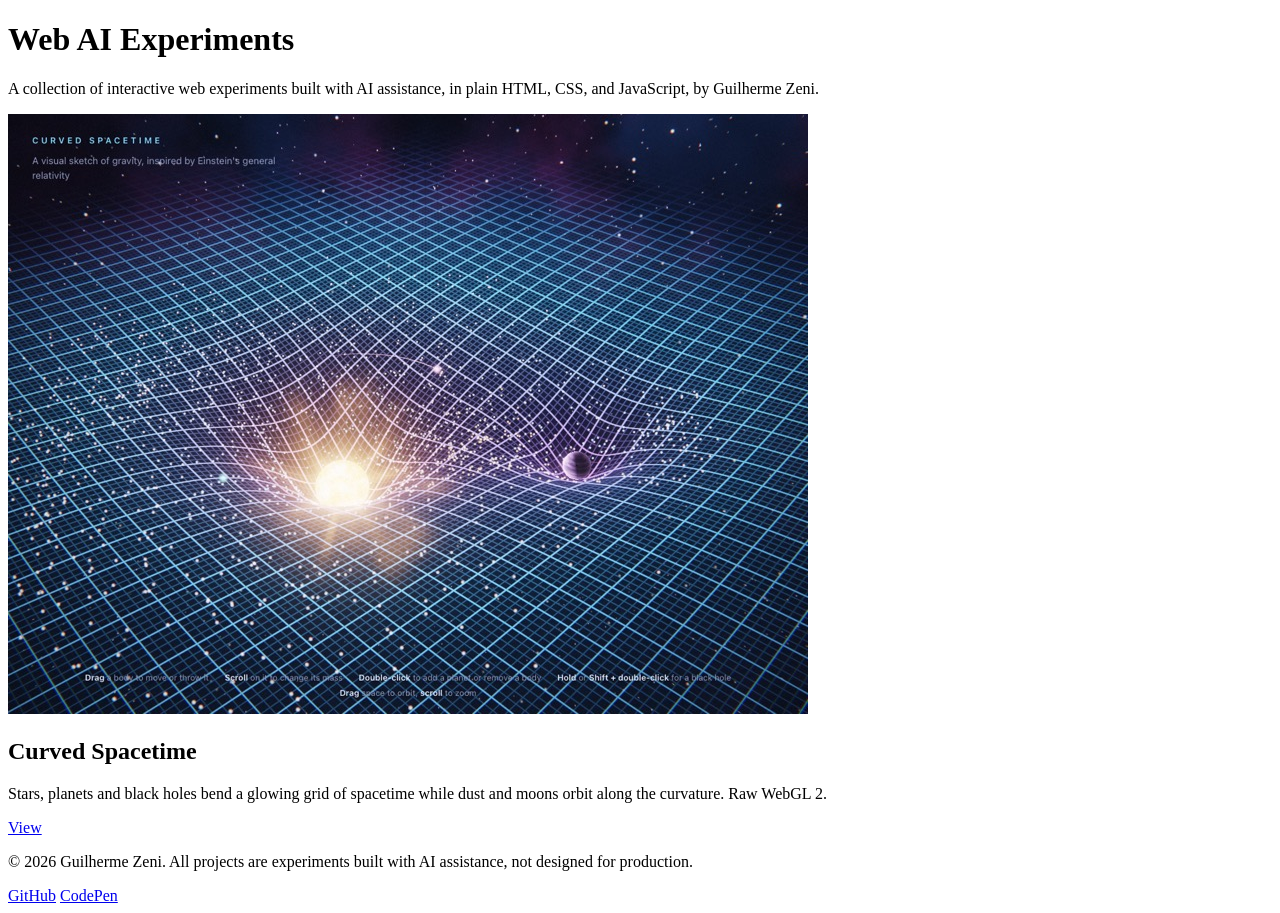
==== index.html @ 0e8def6b "Point hub GitHub link to the repo" ====
<!DOCTYPE html>
<html lang="en">

<head>
  <meta charset="UTF-8">
  <meta name="viewport" content="width=device-width, initial-scale=1.0">
  <meta http-equiv="Content-Security-Policy" content="default-src 'none'; style-src 'self' https://fonts.googleapis.com; font-src https://fonts.gstatic.com; img-src 'self'">
  <meta name="referrer" content="no-referrer">
  <title>Web AI Experiments Hub</title>
  <link href="https://fonts.googleapis.com/css2?family=Poppins:wght@400;600;700&display=swap" rel="stylesheet">
  <link rel="stylesheet" href="styles.css">
</head>

<body>
  <header class="container">
    <h1>Web AI Experiments</h1>
    <p>A collection of interactive web experiments built with AI assistance, in plain HTML, CSS, and JavaScript, by Guilherme Zeni.</p>
  </header>

  <main class="container">
    <div class="grid-container">

      <div class="card">
        <img src="./einstein-field-equation/preview.jpg" alt="Curved Spacetime preview">
        <h2>Curved Spacetime</h2>
        <p>Stars, planets and black holes bend a glowing grid of spacetime while dust and moons orbit along the curvature. Raw WebGL 2.</p>
        <div class="links">
          <a href="./einstein-field-equation/index.html" target="_blank" rel="noopener">View</a>
        </div>
      </div>

      <!-- Card template
      <div class="card">
        <img src="./experiment-name/preview.png" alt="Experiment Name preview">
        <h2>Experiment Name</h2>
        <p>One sentence about what it shows.</p>
        <div class="links">
          <a href="./experiment-name/index.html" target="_blank" rel="noopener">View</a>
          <a href="https://codepen.io/guillhermm/pen/PEN_ID" target="_blank" rel="noopener">CodePen</a>
        </div>
      </div>
      -->

    </div>
  </main>

  <footer class="container">
    <p>© 2026 Guilherme Zeni. All projects are experiments built with AI assistance, not designed for production.</p>
    <div class="social">
      <a href="https://github.com/Guillhermm/web-ai-experiments" target="_blank" rel="noopener">GitHub</a>
      <a href="https://codepen.io/guillhermm" target="_blank" rel="noopener">CodePen</a>
    </div>
  </footer>
</body>

</html>
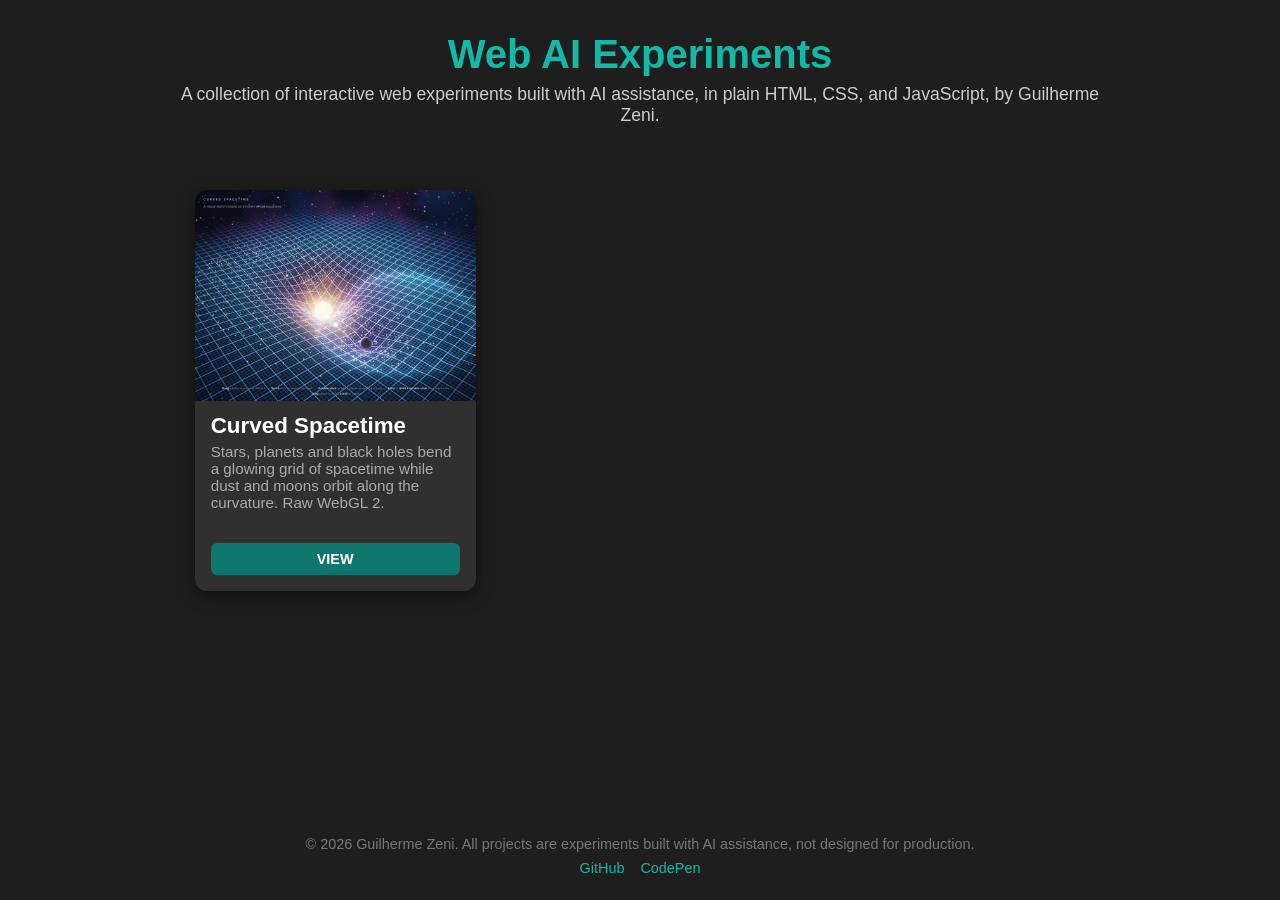
==== commit 245a7d0b: "Add Curved Spacetime with screenshots and hub card" ====
--- a/index.html
+++ b/index.html
@@ -47,7 +47,7 @@
   <footer class="container">
     <p>© 2026 Guilherme Zeni. All projects are experiments built with AI assistance, not designed for production.</p>
     <div class="social">
-      <a href="https://github.com/Guillhermm/web-ai-experiments" target="_blank" rel="noopener">GitHub</a>
+      <a href="https://github.com/guillhermm" target="_blank" rel="noopener">GitHub</a>
       <a href="https://codepen.io/guillhermm" target="_blank" rel="noopener">CodePen</a>
     </div>
   </footer>
--- a/styles.css
+++ b/styles.css
@@ -0,0 +1,151 @@
+* {
+  margin: 0;
+  padding: 0;
+  box-sizing: border-box;
+}
+
+body {
+  font-family: 'Poppins', sans-serif;
+  background: #1e1e1e;
+  color: #fff;
+  min-height: 100vh;
+  display: flex;
+  flex-direction: column;
+}
+
+header {
+  text-align: center;
+  padding: 2rem 1rem 1rem;
+}
+
+header h1 {
+  font-size: 2.5rem;
+  line-height: 1.1;
+  margin-bottom: .5rem;
+  color: #14b8a6;
+}
+
+header p {
+  font-size: 1.1rem;
+  color: #ccc;
+}
+
+main {
+  flex-grow: 1;
+}
+
+.grid-container {
+  display: grid;
+  grid-template-columns: repeat(auto-fill, minmax(16.25rem, 1fr));
+  gap: 1.5rem;
+  padding: 1rem;
+}
+
+.card {
+  background: #303030;
+  border-radius: .75rem;
+  display: flex;
+  flex-direction: column;
+  overflow: hidden;
+  box-shadow: 0 .3rem 1rem rgba(0, 0, 0, .5);
+  transition: transform .3s, box-shadow .3s;
+}
+
+.card:hover {
+  transform: translateY(-.3rem);
+  box-shadow: 0 .6rem 1.25rem rgba(0, 0, 0, .7);
+}
+
+.card img {
+  width: 100%;
+  display: block;
+  object-fit: cover;
+  aspect-ratio: 4 / 3;
+}
+
+.card h2 {
+  font-size: 1.4rem;
+  margin: .75rem 1rem .25rem 1rem;
+}
+
+.card p {
+  flex-grow: 1;
+  font-size: .95rem;
+  color: #aaa;
+  margin: 0 1rem 1rem 1rem;
+}
+
+.links {
+  display: flex;
+  flex-direction: column;
+  align-items: center;
+  justify-content: center;
+  gap: 1rem;
+  padding: 1rem;
+}
+
+.links a {
+  text-decoration: none;
+  color: #fff;
+  background: #0f766e;
+  padding: .5rem 1rem;
+  border-radius: .4rem;
+  font-size: .9rem;
+  font-weight: 600;
+  text-align: center;
+  text-transform: uppercase;
+  transition: all .2s ease-in-out;
+  width: 100%;
+}
+
+.links a:hover {
+  background: #115e59;
+}
+
+footer {
+  text-align: center;
+  padding: 1.5rem 1rem;
+  font-size: .9rem;
+  color: #777;
+}
+
+footer .social {
+  margin-top: .5rem;
+  display: flex;
+  justify-content: center;
+  gap: 1rem;
+}
+
+footer .social a {
+  text-decoration: none;
+  color: #14b8a6;
+  transition: all .3s ease;
+}
+
+footer .social a:hover {
+  color: #5eead4;
+}
+
+@media (min-width: 48rem) {
+  header {
+    padding: 2rem 1rem;
+  }
+
+  .grid-container {
+    padding: 2rem;
+  }
+}
+
+@media (min-width: 64rem) {
+  .container {
+    max-width: 60rem;
+    margin: 0 auto;
+  }
+}
+
+@media (min-width: 90rem) {
+  .container {
+    max-width: 80rem;
+    margin: 0 auto;
+  }
+}
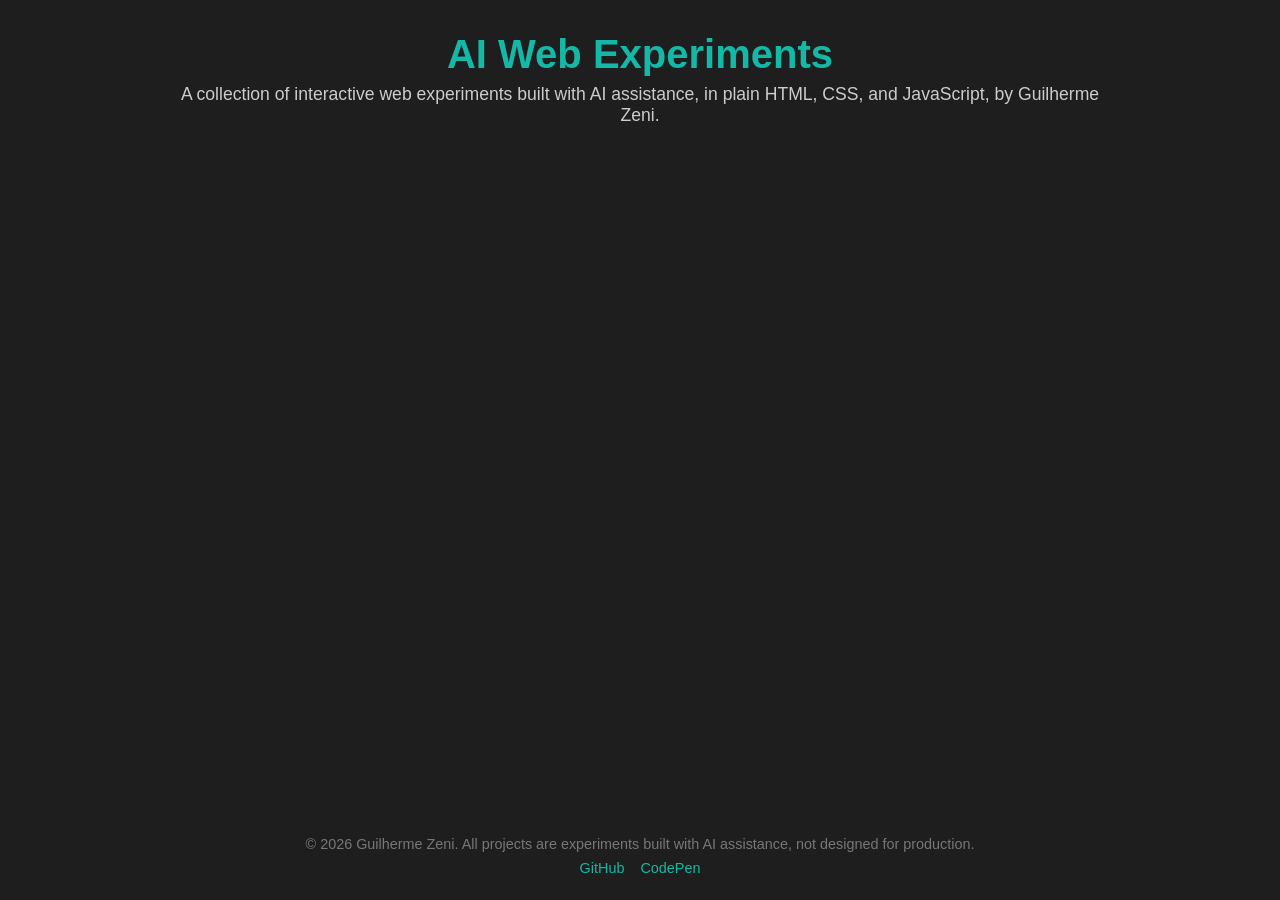
==== commit ec31438b: "Hub page, README and license" ====
--- a/index.html
+++ b/index.html
@@ -6,28 +6,19 @@
   <meta name="viewport" content="width=device-width, initial-scale=1.0">
   <meta http-equiv="Content-Security-Policy" content="default-src 'none'; style-src 'self' https://fonts.googleapis.com; font-src https://fonts.gstatic.com; img-src 'self'">
   <meta name="referrer" content="no-referrer">
-  <title>Web AI Experiments Hub</title>
+  <title>AI Web Experiments Hub</title>
   <link href="https://fonts.googleapis.com/css2?family=Poppins:wght@400;600;700&display=swap" rel="stylesheet">
   <link rel="stylesheet" href="styles.css">
 </head>
 
 <body>
   <header class="container">
-    <h1>Web AI Experiments</h1>
+    <h1>AI Web Experiments</h1>
     <p>A collection of interactive web experiments built with AI assistance, in plain HTML, CSS, and JavaScript, by Guilherme Zeni.</p>
   </header>
 
   <main class="container">
     <div class="grid-container">
-
-      <div class="card">
-        <img src="./einstein-field-equation/preview.jpg" alt="Curved Spacetime preview">
-        <h2>Curved Spacetime</h2>
-        <p>Stars, planets and black holes bend a glowing grid of spacetime while dust and moons orbit along the curvature. Raw WebGL 2.</p>
-        <div class="links">
-          <a href="./einstein-field-equation/index.html" target="_blank" rel="noopener">View</a>
-        </div>
-      </div>
 
       <!-- Card template
       <div class="card">
--- a/styles.css
+++ b/styles.css
@@ -36,7 +36,7 @@
 
 .grid-container {
   display: grid;
-  grid-template-columns: repeat(auto-fill, minmax(16.25rem, 1fr));
+  grid-template-columns: repeat(auto-fit, minmax(16.25rem, 1fr));
   gap: 1.5rem;
   padding: 1rem;
 }
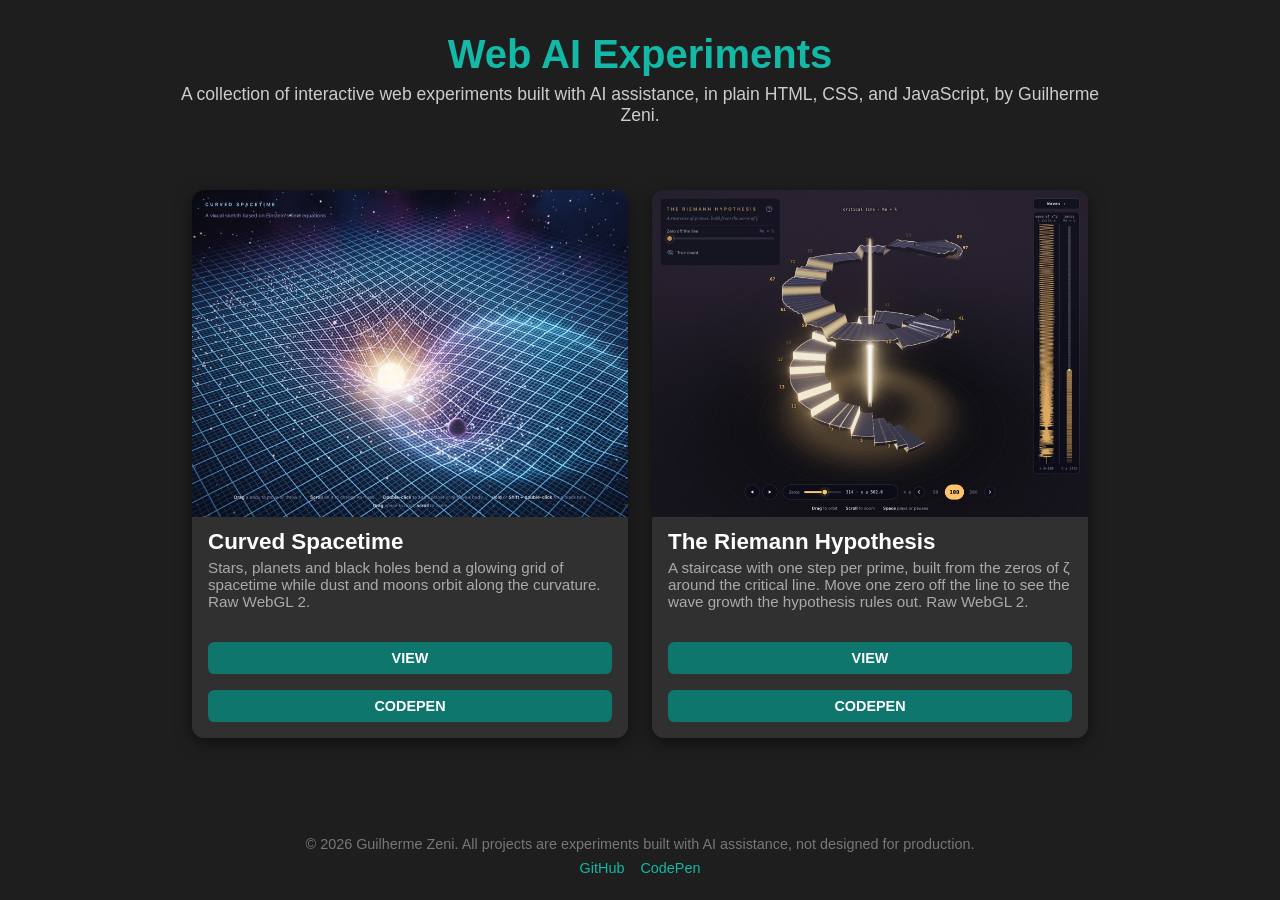
==== commit 7e2dad6f: "Riemann: link the CodePen pen from the hub and README" ====
--- a/index.html
+++ b/index.html
@@ -4,21 +4,42 @@
 <head>
   <meta charset="UTF-8">
   <meta name="viewport" content="width=device-width, initial-scale=1.0">
-  <meta http-equiv="Content-Security-Policy" content="default-src 'none'; style-src 'self' https://fonts.googleapis.com; font-src https://fonts.gstatic.com; img-src 'self'">
+  <meta http-equiv="Content-Security-Policy" content="default-src 'none'; script-src 'self'; style-src 'self' https://fonts.googleapis.com; font-src https://fonts.gstatic.com; img-src 'self'">
   <meta name="referrer" content="no-referrer">
-  <title>AI Web Experiments Hub</title>
+  <title>Web AI Experiments Hub</title>
   <link href="https://fonts.googleapis.com/css2?family=Poppins:wght@400;600;700&display=swap" rel="stylesheet">
   <link rel="stylesheet" href="styles.css">
+  <script src="hub.js" defer></script>
 </head>
 
 <body>
   <header class="container">
-    <h1>AI Web Experiments</h1>
+    <h1>Web AI Experiments</h1>
     <p>A collection of interactive web experiments built with AI assistance, in plain HTML, CSS, and JavaScript, by Guilherme Zeni.</p>
   </header>
 
   <main class="container">
     <div class="grid-container">
+
+      <div class="card">
+        <img src="./einstein-field-equation/preview.jpg" alt="Curved Spacetime preview">
+        <h2>Curved Spacetime</h2>
+        <p>Stars, planets and black holes bend a glowing grid of spacetime while dust and moons orbit along the curvature. Raw WebGL 2.</p>
+        <div class="links">
+          <a href="./einstein-field-equation/" target="_blank" rel="noopener">View</a>
+          <a href="https://codepen.io/editor/guillhermm/pen/01a17f60-e154-7fb2-8556-83897d2b6d2d" target="_blank" rel="noopener">CodePen</a>
+        </div>
+      </div>
+
+      <div class="card">
+        <img src="./riemann-hypothesis/preview.jpg" alt="The Riemann Hypothesis preview">
+        <h2>The Riemann Hypothesis</h2>
+        <p>A staircase with one step per prime, built from the zeros of ζ around the critical line. Move one zero off the line to see the wave growth the hypothesis rules out. Raw WebGL 2.</p>
+        <div class="links">
+          <a href="./riemann-hypothesis/" target="_blank" rel="noopener">View</a>
+          <a href="https://codepen.io/editor/guillhermm/pen/01a20601-9765-7cbf-9168-2be6337a9d91" target="_blank" rel="noopener">CodePen</a>
+        </div>
+      </div>
 
       <!-- Card template
       <div class="card">
@@ -26,7 +47,7 @@
         <h2>Experiment Name</h2>
         <p>One sentence about what it shows.</p>
         <div class="links">
-          <a href="./experiment-name/index.html" target="_blank" rel="noopener">View</a>
+          <a href="./experiment-name/" target="_blank" rel="noopener">View</a>
           <a href="https://codepen.io/guillhermm/pen/PEN_ID" target="_blank" rel="noopener">CodePen</a>
         </div>
       </div>
@@ -38,7 +59,7 @@
   <footer class="container">
     <p>© 2026 Guilherme Zeni. All projects are experiments built with AI assistance, not designed for production.</p>
     <div class="social">
-      <a href="https://github.com/guillhermm" target="_blank" rel="noopener">GitHub</a>
+      <a href="https://github.com/Guillhermm/web-ai-experiments" target="_blank" rel="noopener">GitHub</a>
       <a href="https://codepen.io/guillhermm" target="_blank" rel="noopener">CodePen</a>
     </div>
   </footer>
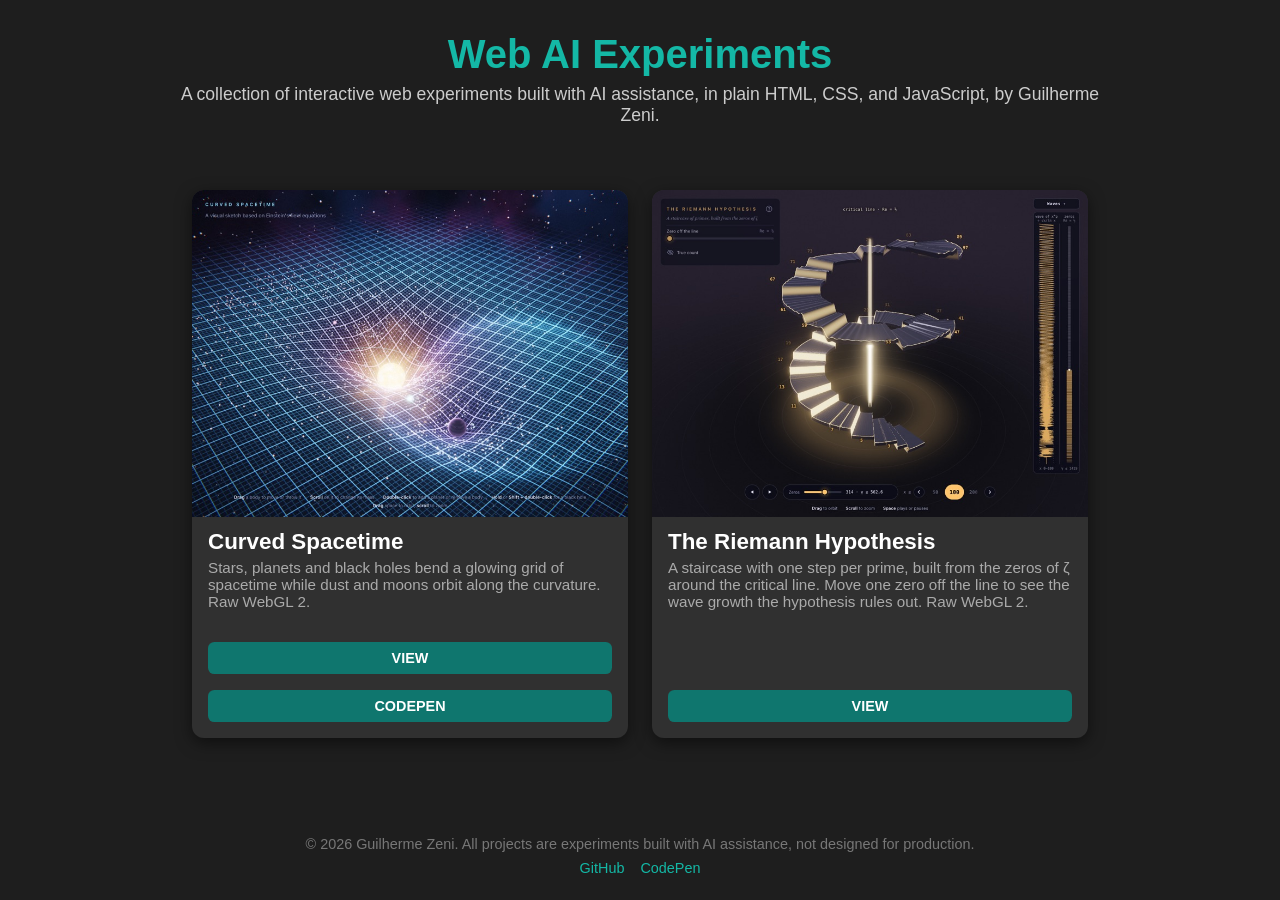
==== commit d9a6a4f6: "Riemann: drop "Step by Step" from the title" ====
--- a/index.html
+++ b/index.html
@@ -37,7 +37,6 @@
         <p>A staircase with one step per prime, built from the zeros of ζ around the critical line. Move one zero off the line to see the wave growth the hypothesis rules out. Raw WebGL 2.</p>
         <div class="links">
           <a href="./riemann-hypothesis/" target="_blank" rel="noopener">View</a>
-          <a href="https://codepen.io/editor/guillhermm/pen/01a20601-9765-7cbf-9168-2be6337a9d91" target="_blank" rel="noopener">CodePen</a>
         </div>
       </div>
 
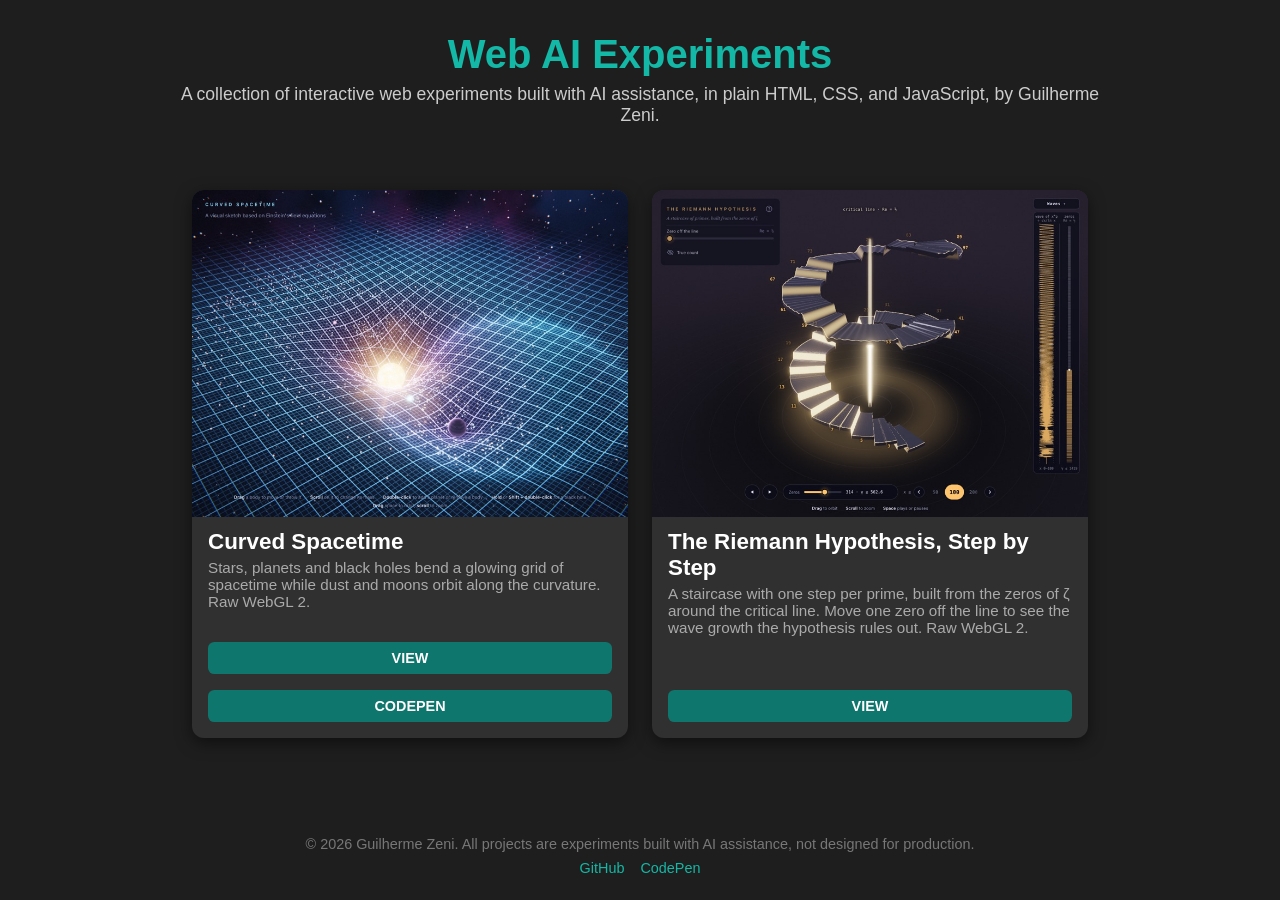
==== commit c33d25f4: "Hub: CSP, and index.html links when opened from disk" ====
--- a/index.html
+++ b/index.html
@@ -32,8 +32,8 @@
       </div>
 
       <div class="card">
-        <img src="./riemann-hypothesis/preview.jpg" alt="The Riemann Hypothesis preview">
-        <h2>The Riemann Hypothesis</h2>
+        <img src="./riemann-hypothesis/preview.jpg" alt="The Riemann Hypothesis, Step by Step preview">
+        <h2>The Riemann Hypothesis, Step by Step</h2>
         <p>A staircase with one step per prime, built from the zeros of ζ around the critical line. Move one zero off the line to see the wave growth the hypothesis rules out. Raw WebGL 2.</p>
         <div class="links">
           <a href="./riemann-hypothesis/" target="_blank" rel="noopener">View</a>
